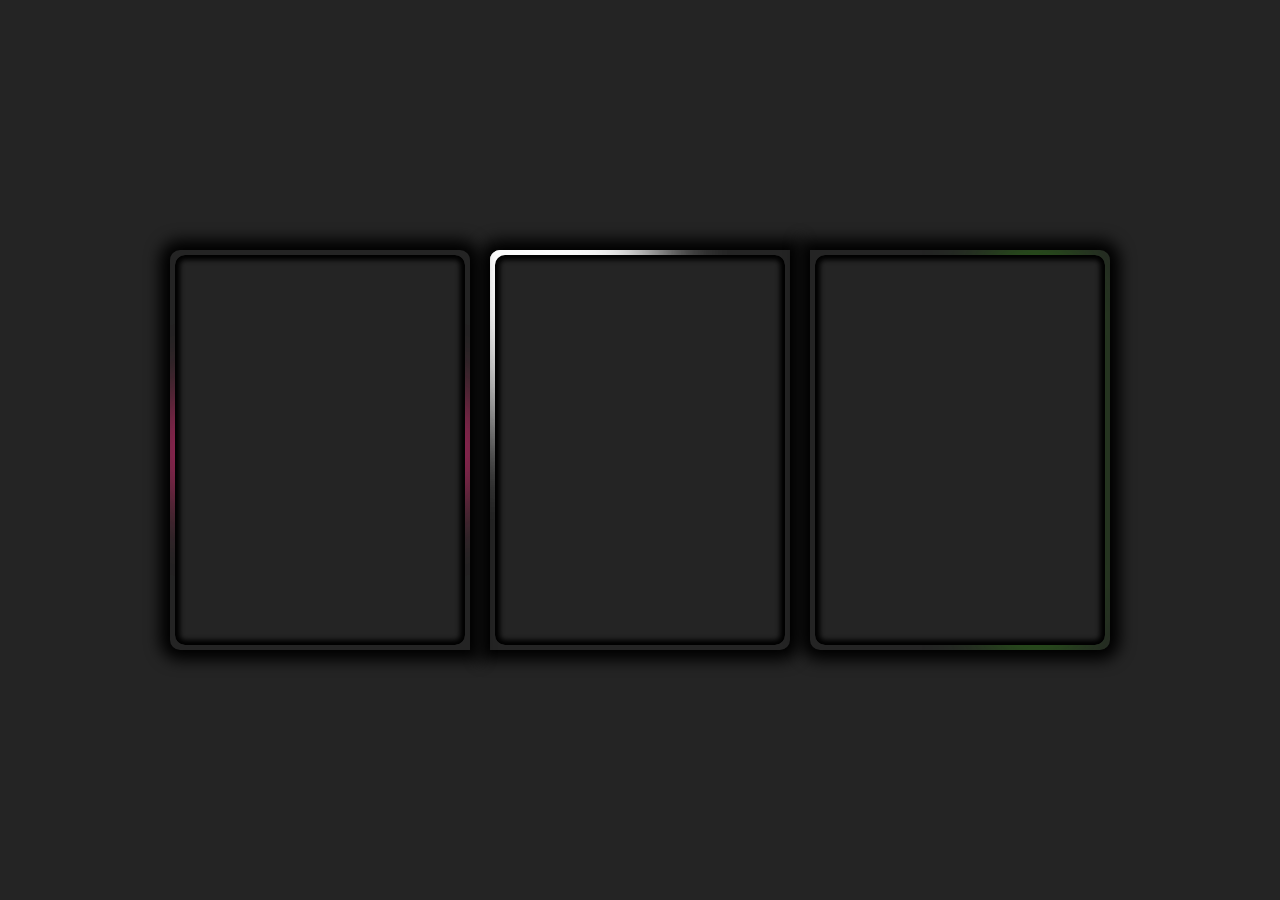
==== index.html @ 35ec70ef "Initial commit" ====
<!DOCTYPE html>
<head>
    <meta name="description" content="">
    <meta charset="utf-8">
	<meta name="viewport" content="width=device-width, initial-scale=1.0">
	<link rel="stylesheet" href="css/card.css">

<title>Test Page</title>

</head>

<body>
    <div class='card1'>
        <div class="card1Background">
            <div class='cardHeader'>
                Rielle
            </div>
            <div class='cardContent'>
                Fearless cat mom / Part-time fairy.<br>
                <br>
                By day, Rielle spends her time organizing various cat community rescues. By night she is a fearless trapper of cats who will entice even the most shy of little ones to go into a trap!
            </div>
        </div>
    </div>

    <div class='card2'>
        <div class="card2Background">
            <div class='cardHeader'>
                Clyde
            </div>
            <div class='cardContent'>
                The resident trouble maker / Shrimpy baby<br>
                <br>
                Always bursting with energy, this little guy is either busy "hiding" his toys all over the place for his humans to find, or chasing Shaq around the house. He's our little chaotic fuzzball and we love him!
            </div>
        </div> 
    </div>

    <div class='card3'>
        <div class="card3Background">
            <div class='cardHeader'>
                Shaq
            </div>
            <div class='cardContent'>
                Our little anxious man / Resident foodie<br>
                <br>
                Shaq came to us during the beginning of the pandemic. He is a little anxious at times, but he's the most loving cat uncle our fosters could ever wish for. And if anything ever displeases him, he will make very loudly sure that you know!
            </div>
        </div>
    </div>
</body>
---- css/card.css ----
*,
*::before,
*::after {
    background: #242424;
    box-sizing: border-box;
    margin: 0;
    padding: 0;
}

.body {
    display: flex;
    flex-direction: column;
    justify-content: space-between;
    align-items: space-between;
}

/* CARD CONTENTS */

.cardHeader {
    position: absolute;
    transform: translate(0%, -150%);
    top: 0;
    text-align: center;
    /* padding-top: 40px; */
    padding: 10px;
    overflow: hidden;
    padding-top: 25px;
    font-weight: bold;
    transition: 1s ease;
    font-size: 1.2em;
    height: 80px;
    width: 100%;
    background: gray;
    opacity: 80%;
    border-radius: 10px 10px 0px 0px;
    transition-delay: 0.1s;
}


.cardContent {
    position: absolute;
    bottom: 0;
    overflow: hidden;
    transform: translate(0%, 150%);
    padding: 10px;
    color: white;
    height: 80%;
    width: 100%;
    opacity: 1;
    transition: 1s ease;
    opacity: 98%;
    border-radius: 0px 0px 10px 10px;
}

.card2Background:first-child  .cardHeader {
    transform: translate(-150%, 0%); 
}

.card2Background:first-child  .cardContent {
    transform: translate(150%, 0%); 
}

.card3Background:first-child .cardHeader {
    transform: scale(0%);
    transform-origin: bottom;
}

.card3Background:first-child .cardContent {
    transform: scale(0%);
    transform-origin: top;
    transition-delay: 0.102s;
}

.card1:hover .cardHeader {
    transform: translate(0%, 0%);
}

.card1:hover .cardContent {
    transform: translate(0%, 0%);
}

.card2:hover .cardHeader {
    transform: translate(0%, 0%);
}
.card2:hover .cardContent {
    transform: translate(0%, 0%);
}

.card3:hover .cardHeader {
    transform: scale(1);
}
.card3:hover .cardContent {
    transform: scale(1);
}

/* MIDDLE CARD */

.card1 {
    position: absolute;
    flex-wrap: wrap;
    height: 400px;
    width: 300px;
    top: 50%;
    left: 50%;
    transform: translate(-50%, -50%);
    transform-origin: top left;
    transition: 0.4s ease-in-out;
    /* transition: 0.4s; */
    background: white;
    border-radius: 10px 0 10px 0;
    /* border: 4px solid white; */
    box-shadow: 0 0 15px 10px black;
    background-color: #242424;
    z-index: 1;
    overflow: hidden;
}



.card1::before {
    content: '';
    position: absolute;
    top: -50%;
    left: -50%;
    width: 300px;
    height: 400px;
    filter: blur(40px);
    background: linear-gradient(12deg, transparent, white, transparent);
    transform-origin: bottom right;
    animation: revolve 15s linear infinite;
}


.card1::after {
    content: '';
    position: absolute;
    top: -50%;
    left: -50%;
    width: 300px;
    height: 400px;
    filter: blur(40px);
    background: linear-gradient(12deg, transparent, white, transparent);
    transform-origin: bottom right;
    animation: revolve 15s linear infinite;
    animation-delay: -7.5s;
}

.card1:hover,
.card1:focus {
    transition: 0.4s ease-in-out;
    scale: 104%;
}

.card1Background {
    display: block;
    position: absolute;
    overflow: hidden;
    z-index: 2;
    border-radius: 10px;
    top: 50%;
    left: 50%;
    transform: translate(-50%, -50%);
    /* border: 4px solid black; */
    background-color: #242424;
    background-image: url(../images/catMom.jpg);
    background-size: cover;
    /* opacity: 90%; */
    /* background: url(''); */
    box-shadow: inset 0 0 5px 5px black;
    width: 290px;
    height: 390px;
}

@keyframes revolve {
    0%
    {
        transform: rotate(0deg);
    }

    100%
    {
        transform: rotate(360deg);
    }
}


/* LEFT CARD */


.card2 {
    /* display: flex; */
    position: absolute;
    height: 400px;
    width: 300px;
    top: 50%;
    left: 25%;
    transform: translate(-50%, -50%);
    transform-origin: top left;
    transition: 0.4s ease-in-out;
    background: white;
    border-radius: 10px 10px 0px 10px;
    /* border: 4px solid white; */
    box-shadow: 0 0 15px 10px black;
    background-color: #242424;
    z-index: 1;
    overflow: hidden;
}

.card2::before {
    content: '';
    position: absolute;
    top: 50%;
    left: 50%;
    width: 300px;
    height: 100px;
    background: linear-gradient(0deg, transparent, #ff5500, transparent);
    transform: translate(-50%, -50%);
    filter: blur(40px);
    transform-origin: center;
    animation: updown 8s linear infinite;
    animation-delay: -24s;

}

.card2::after {
    content: '';
    position: absolute;
    top: 50%;
    left: 50%;
    width: 300px;
    height: 100px;
    background: linear-gradient(0deg, transparent, #ff00e1, transparent);
    transform: translate(-50%, -50%);
    filter: blur(40px);
    transform-origin: center;
    animation: downup 8s linear infinite;
    /* animation-delay: -1s; */

}


@keyframes updown {
    0% 
    {
        transform: translate(-50%, -400%);
    }

    25%
    {
        transform: translate(-50%, -80%);
    }

    50%
    {
        transform: translate(-50%, 400%);
    }
    
    75%
    {
    transform: translate(-50%, -80%);
    }
    
    100%
    {
    transform: translate(-50%, -400%);
    }
}

@keyframes downup {
    0% 
    {
        transform: translate(-50%, 400%);
    }

    25%
    {
        transform: translate(-50%, 0%);
    }

    50%
    {
        transform: translate(-50%, -400%);
    }
    
    75%
    {
    transform: translate(-50%, 0%);
    }
    
    100%
    {
    transform: translate(-50%, 400%);
    }
}


.card2:hover,
.card2:focus {
    scale: 104%;
}


.card2Background {
    display: block;
    position: absolute;
    overflow: hidden;
    z-index: 2;
    border-radius: 10px;
    top: 50%;
    left: 50%;
    transform: translate(-50%, -50%);
    /* background-color: #242424; */
    background-image: url(../images/FlowerClyde.jpg);
    background-size: cover;
    background-position: 0% 40%;
    box-shadow: inset 0 0 5px 5px black;
    width: 290px;
    height: 390px;
}


/* RIGHT CARD */

.card3 {
    position: absolute;
    height: 400px;
    width: 300px;
    top: 50%;
    left: 75%;
    transform: translate(-50%, -50%);
    transform-origin: top left;
    transition: 0.4s ease-in-out;
    background: white;
    border-radius: 0px 10px 10px 10px;
    box-shadow: 0 0 15px 10px black;
    background-color: #242424;
    z-index: 1;
    overflow: hidden;
}

.card3::before {
    content: '';
    position: absolute;
    top: 50%;
    left: 75%;
    width: 50px;
    height: 400px;
    border-radius: 200px;
    filter: blur(40px);
    background-color: #30bf00;
    transform: translate(-50%, -50%);
    animation: sideside 10s linear infinite;
    /* animation-delay: -6s; */

}


@keyframes sideside {
    0%
    {
        transform: translate(500%, -50%);
    }

    50%
    {
        transform: translate(-900%, -50%);
    }

    100%
    {
        transform: translate(500%, -50%);
    }
}

.card3Background {
    display: block;
    position: absolute;
    z-index: 2;
    border-radius: 10px;
    top: 50%;
    left: 50%;
    transform: translate(-50%, -50%);
    /* background-color: #242424; */
    background-image: url(../images/cuddlyShaq.jpg);
    background-size: cover;
    background-position: 0% 20%;
    box-shadow: inset 0 0 5px 5px black;
    width: 290px;
    height: 390px;
}

.card3:hover,
.card3:focus {
    transition: 0.4s ease-in-out;
    scale: 104%;
}
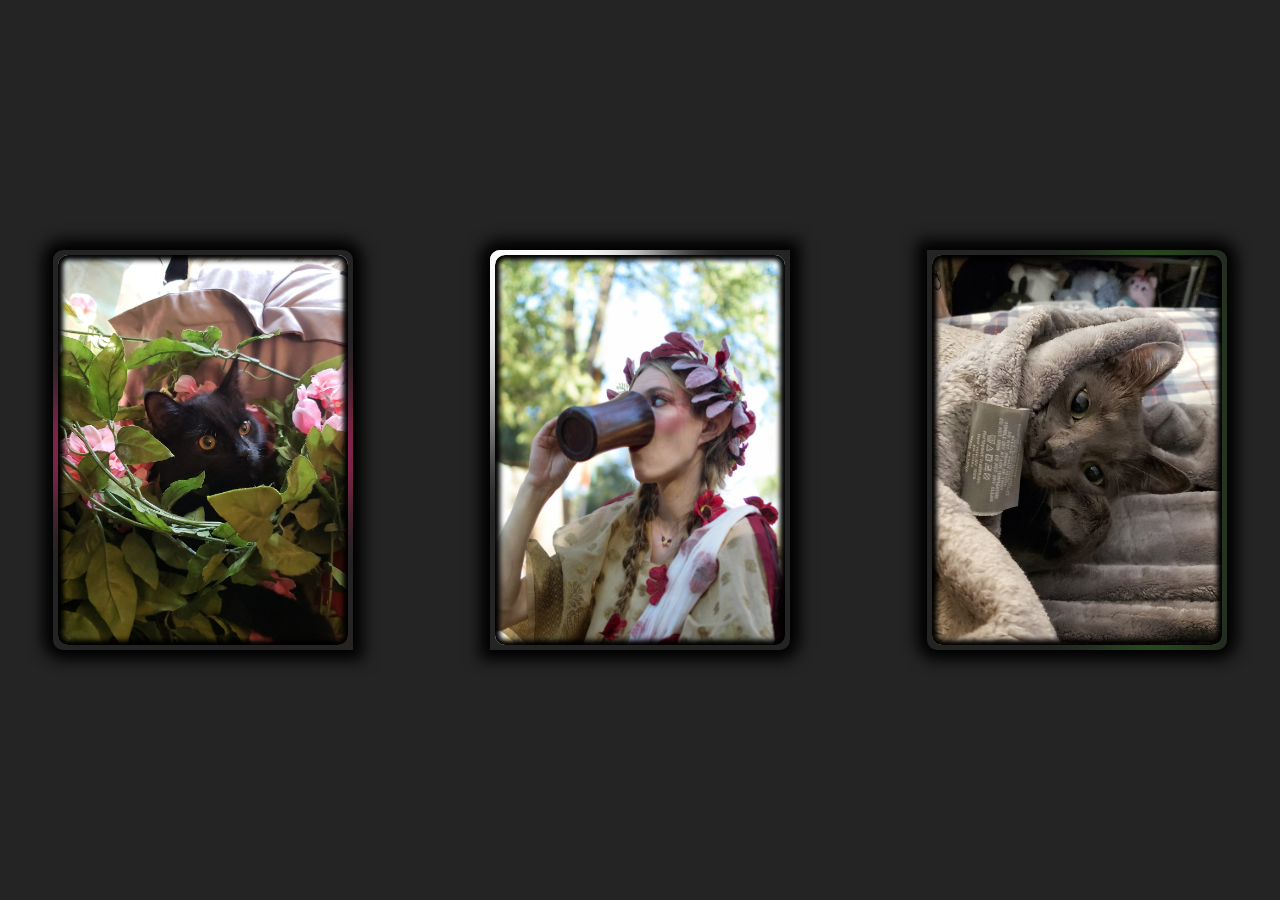
==== commit 4221759e: "Initial commit" ====
--- a/index.html
+++ b/index.html
@@ -1,4 +1,6 @@
 <!DOCTYPE html>
+<html>
+
 <head>
     <meta name="description" content="">
     <meta charset="utf-8">
@@ -9,7 +11,7 @@
 
 </head>
 
-<body>
+<body class="main">
     <div class='card1'>
         <div class="card1Background">
             <div class='cardHeader'>
@@ -49,3 +51,5 @@
         </div>
     </div>
 </body>
+
+</html>
--- a/css/card.css
+++ b/css/card.css
@@ -7,11 +7,17 @@
     padding: 0;
 }
 
-.body {
-    display: flex;
-    flex-direction: column;
-    justify-content: space-between;
-    align-items: space-between;
+.main {
+    display: grid;
+    height: 100vh;
+    width: auto;
+    /* flex-direction: column; */
+    grid-template-columns: 1fr 1fr 1fr;
+    gap: 2em;
+    justify-items: center;
+    align-items: center;
+    /* justify-content: center; */
+    /* align-content: center; */
 }
 
 /* CARD CONTENTS */
@@ -96,13 +102,14 @@
 /* MIDDLE CARD */
 
 .card1 {
-    position: absolute;
-    flex-wrap: wrap;
-    height: 400px;
-    width: 300px;
-    top: 50%;
-    left: 50%;
-    transform: translate(-50%, -50%);
+    position: relative;
+    order: 2;
+    display: grid;
+    height: 400px;
+    width: 300px;
+    /* top: 50%; */
+    /* left: 50%; */
+    /* transform: translate(-50%, -50%); */
     transform-origin: top left;
     transition: 0.4s ease-in-out;
     /* transition: 0.4s; */
@@ -188,13 +195,13 @@
 
 
 .card2 {
-    /* display: flex; */
-    position: absolute;
-    height: 400px;
-    width: 300px;
-    top: 50%;
-    left: 25%;
-    transform: translate(-50%, -50%);
+    display: grid;
+    position: relative;
+    height: 400px;
+    width: 300px;
+    /* top: 50%; */
+    /* left: 25%; */
+    /* transform: translate(-50%, -50%); */
     transform-origin: top left;
     transition: 0.4s ease-in-out;
     background: white;
@@ -301,7 +308,7 @@
 
 
 .card2Background {
-    display: block;
+    /* display: block; */
     position: absolute;
     overflow: hidden;
     z-index: 2;
@@ -322,12 +329,14 @@
 /* RIGHT CARD */
 
 .card3 {
-    position: absolute;
-    height: 400px;
-    width: 300px;
-    top: 50%;
-    left: 75%;
-    transform: translate(-50%, -50%);
+    display: grid;
+    order: 3;
+    position: relative;
+    height: 400px;
+    width: 300px;
+    /* top: 100%; */
+    /* left: 75%; */
+    /* transform: translate(-50%, -50%); */
     transform-origin: top left;
     transition: 0.4s ease-in-out;
     background: white;
@@ -394,3 +403,12 @@
     transition: 0.4s ease-in-out;
     scale: 104%;
 }
+
+@media only screen and (max-width: 1270px) {
+    .main {
+        display: grid;
+        grid-template-rows: 1fr 1fr 1fr;
+        grid-template-columns: none;
+        gap: 3em;
+    }
+}
